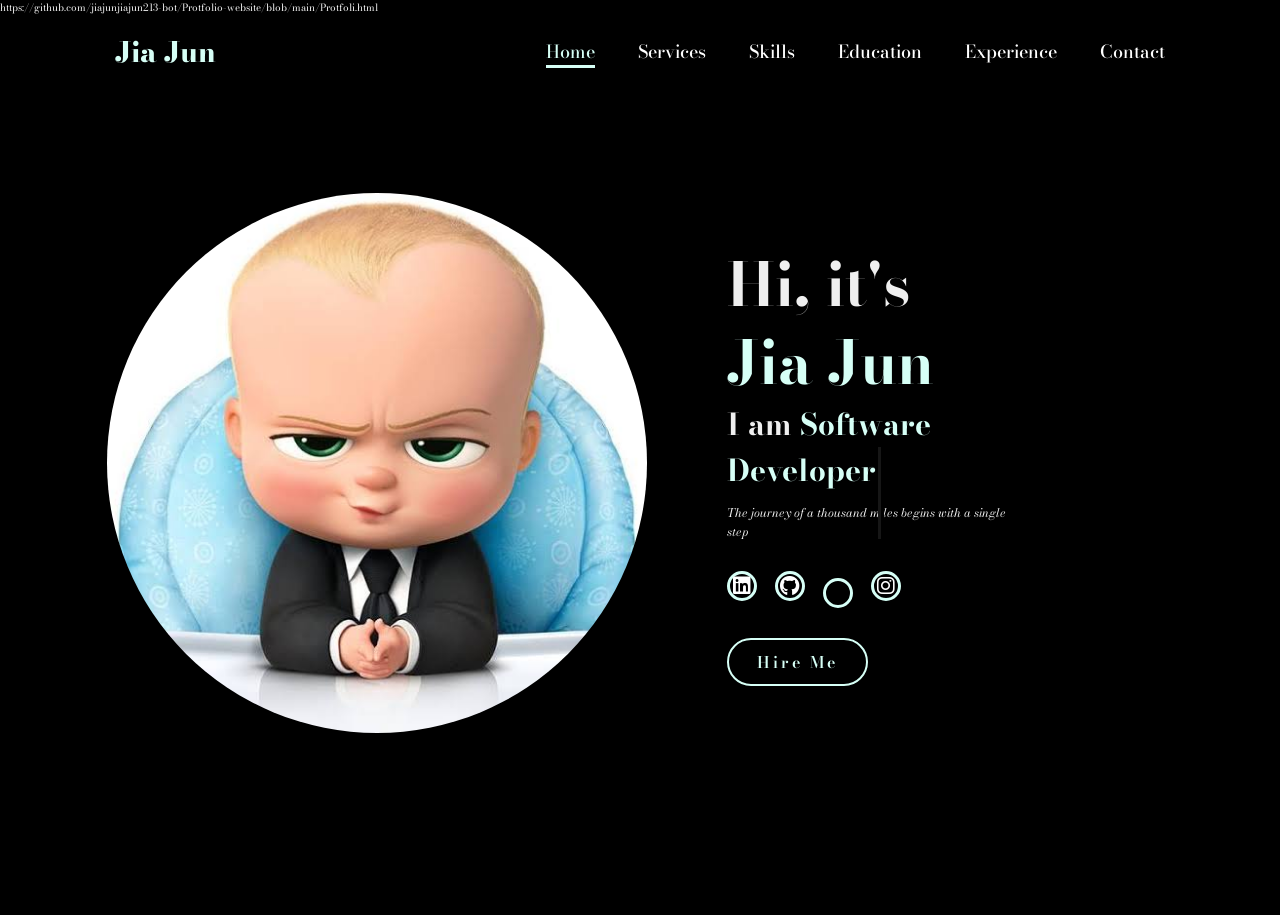
==== index.html @ 2960c404 "Fix HTML file name in index.html" ====
<!DOCTYPE html>
<html lang="en">
<head>
    <meta charset="UTF-8">https://github.com/jiajunjiajun213-bot/Protfolio-website/blob/main/Protfoli.html
    <meta name="viewport" content="width=device-width, initial-scale=1.0">
    <title>Protfolio Project</title>
    <link rel="stylesheet" href="https://cdnjs.cloudflare.com/ajax/libs/font-awesome/6.5.0/css/all.min.css">
    <link href="https://fonts.googleapis.com/css2?family=Bodoni+Moda:ital,opsz,wght@0,6..96,400;1,6..96,400&display=swap" rel="stylesheet">  
    <link rel="stylesheet" href="style.css"

</head>
<body>
    <header>
        <a class="Logo">Jia Jun</a>
     <nav>
       <a href="#" class="home">Home</a>
       <a href="#">Services</a>
       <a href="#">Skills</a>
       <a href="#">Education</a>
       <a href="#">Experience</a>
       <a href="#">Contact</a>
     </nav>
    </header>
      <Section class="Intro">
        <div class="image">
            <img src="images (1).jpeg" alt="BossBaby (Me)">   
        </div>
        <div class="Content">
            <h1>Hi, it's<Span> Jia Jun</Span></h1>
            <h3 class="typing-text">I am <span></span></h3>
            <p><cite>The journey of a thousand miles begins with a single step</cite></p>
        <div class="Social-Icons">
            <a href="https://www.linkedin.com/in/jiajun10/"><i class="fa-brands fa-linkedin"></i></a>
            <a href="https://github.com/jiajunjiajun213-bot"><i class="fa-brands fa-github"></i></a>
            <a href="https://x.com/JIAJUN28676028"><i class="fa-brandds fa-x-twitter"></i></a>
            <a href="https://www.instagram.com/jiajun7977/"><i class="fa-brands fa-instagram"></i></a>
        </div>
        <div>
            <a href="#" class="btn">Hire Me</a>
        </div>

        </div>
      </Section>
    
</body>
</html>
---- style.css ----
@import url('https://fonts.googleapis.com/css2?family=Poppins:wght@100;200;300;400;500;600&display=swap');
*{
  margin:0;
  padding:0;
  box-sizing:border-box;
  text-decoration: none;    
  border: none;
  outline: none;
  font-family: 'Bodoni Moda',serif;
}
html{
    font-size: 62.5%;
}
body{
    width: 100%;
    height: 100vh;
    overflow-x: hidden;
    background-color: black;
    color: #efefef;
}
header{
    margin-top: 20px;
    position: fixed;
    top: 0;
    left: 0;
    width: 100%;
    padding: 1rem 9%;
    background-color: transparent;
    filter: drop-shadow(10px);
    display:flex;
    justify-content: space-between;
    align-items: center;
    z-index: 100;

} 
.Logo{
    font-size: 2.8rem;
    color: #D6FFF6;
    font-weight: 800;
    cursor: pointer;
    transition: 0.5s ease;
   
}
.Logo:hover{
    transform: scale(1.1);
}
nav a{
    font-size: 1.8rem;
    color: white;
    margin-left:  4rem ;
    font-weight: 500;
    transition: 0.3s ease;
    border-bottom: 3px solid transparent;
}
nav a:hover,
nav a.home{
    color:#D6FFF6;
    border-bottom: 3px solid #D6FFF6; 
}
@media(max-width:995px){
    nav{
        position:absolute;
        display: none;
        top:0;
        right:0;
        width:40%;
        border-left:3px solid #D6FFF6;
        border-bottom:3px solid #D6FFF6;
        border-bottom-left-radius: 2rem;
        padding: 1rem;
        background-color: #161616;
        border-top: 0.3px solid rgba(0,0,0,0.1);
    }
    nav.home {
        display:block;
    }
    nav a {
        display:block;
        font-size: 2rem;
        margin: 3rem 0;
    }
    nav a:hover,
    nav a.home{
        padding:1rem;
        border-radius: 0.5rem;
        border-bottom:0.5rem solid  #D6FFF6;
    }
} 
section{
    min-height: 100vh;
    padding: 5rem 9% 5rem;
}
.Intro{
    display:flex;
    justify-content: center;
    align-items: center;
    gap:8rem;
    margin-right: 13%;
    background-color: black;
}
.Intro .Content h1{
    font-size: 6rem;
    font-weight: 700;
    line-height: 1.3;
}
span{
    color:#D6FFF6
}
.Content h3{
    font-size: 3rem;
    margin-bottom:1rem;
    font-weight:700;
}
.Content p{
    font-size: 1.2rem;
}
.image{
    border-radius: 50%;
}
.image img{
    position: relative;
    width: 60vh;
    border-radius:50% ;
    box-shadow: 0 0 25px solid #D6FFF6;
    transition: 0.2s linear;
}
.image img:hover{
    font-size: 1.8rem;
    font-weight: 500;
}
.Social-Icons a{
    display:inline-flex;
    justify-content: center;
    align-items: center;
    width: 3rem;
    height:3rem;
    background-color: transparent;
    border:0.3rem solid #D6FFF6;
    font-size:2rem;
    border-radius:  50%;
    margin:3rem 1.5rem 3rem 0 ;
    color: white;
}
.Social-Icons a:hover{
    color:black;
    transform:scale(1.3) translateY(-5px);
    background-color:#D6FFF6;
    box-shadow: 0 0 25px #D6FFF6;
}
.btn{
    display:inline-block;
    padding:1rem 2.8rem;
    background-color: black;
    border:2px solid #D6FFF6;
    border-radius:4rem;
    font-size: 1.6rem;
    color: #D6FFF6;
    font-weight: 600;
    letter-spacing: 0.3rem;
    transition: 0.3s ease;
    cursor: pointer;
}
.btn:hover{
    transform:scale3d(1.03, 1.03, 1.03);
    background-color:#D6FFF6;
    color:black;
    box-shadow: 0 0 25px #D6FFF6;
}
.typing-text{
    font-size: 34px;
    font-weight: 600;
    min-width: 280px;
}
.typing-text span{
    position:relative;
}
.typing-text span::before{
    content: "Software Developer";
    color: #D6FFF6;
    animation: words 20s infinite;
}
.typing-text span::after{
    content:"";
    background-color: black;
    position:absolute;
    width:3px;
    height:100%;
    border-left: 3px solid #161616;
    right:-8px;
    animation: cursor 0.6s infinite;
}
@keyframes cursor{
    to{
        border-left: 3px solid #D6FFF6;
    }
}
@keyframes words{
    0%, 20%{
        content: "Software Engineer";     
     }
    21%,40%{
        content:"Web Developer ";
    }
    41%,60%{
        content:"Cybersecurity Expert";
    }
    61%,80%{
        content:"Ai Machine Engineer";
    }
    81%,100%{
        content:"Professional Fighter";
    }
}
@media (max-width:1000px){
    .Intro{
        gap:4rem;
    }
}
@media (max-width:995px){
    .Intro{
        flex-direction: column;
        margin: 5rem 4rem;
    }
    .Intro .Content h3{
        font-size: 2.5 rem;
    }
    .Intro .Content h1{
        font-size: 5 rem;
    }
     .home-img img{
        width: 70vw;
        margin-top: 4rem;
    }
}
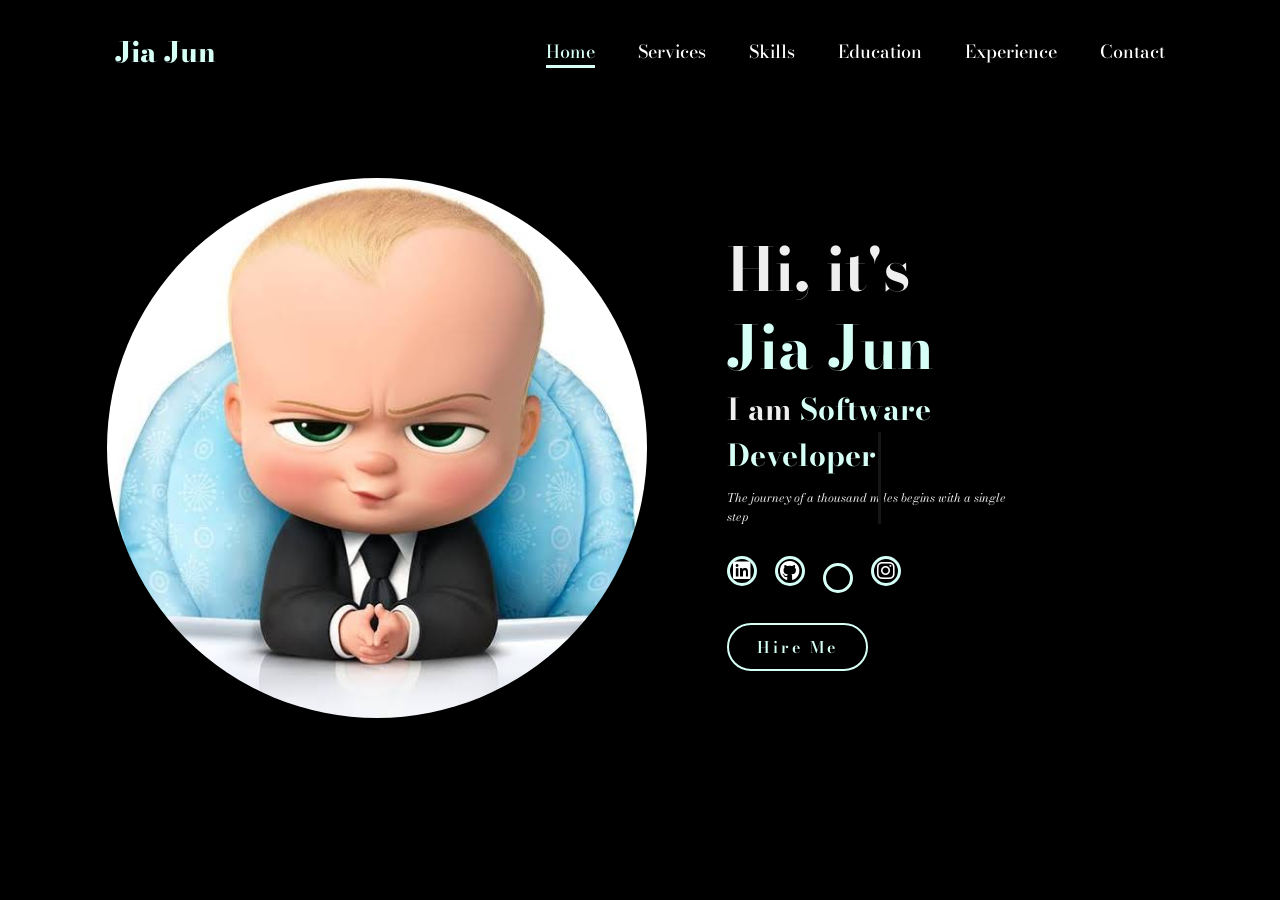
==== commit 950fe8d4: "Fix charset meta tag in index.html Removed extraneous URL from the charset meta tag." ====
--- a/index.html
+++ b/index.html
@@ -1,7 +1,7 @@
 <!DOCTYPE html>
 <html lang="en">
 <head>
-    <meta charset="UTF-8">https://github.com/jiajunjiajun213-bot/Protfolio-website/blob/main/Protfoli.html
+    <meta charset="UTF-8">
     <meta name="viewport" content="width=device-width, initial-scale=1.0">
     <title>Protfolio Project</title>
     <link rel="stylesheet" href="https://cdnjs.cloudflare.com/ajax/libs/font-awesome/6.5.0/css/all.min.css">
